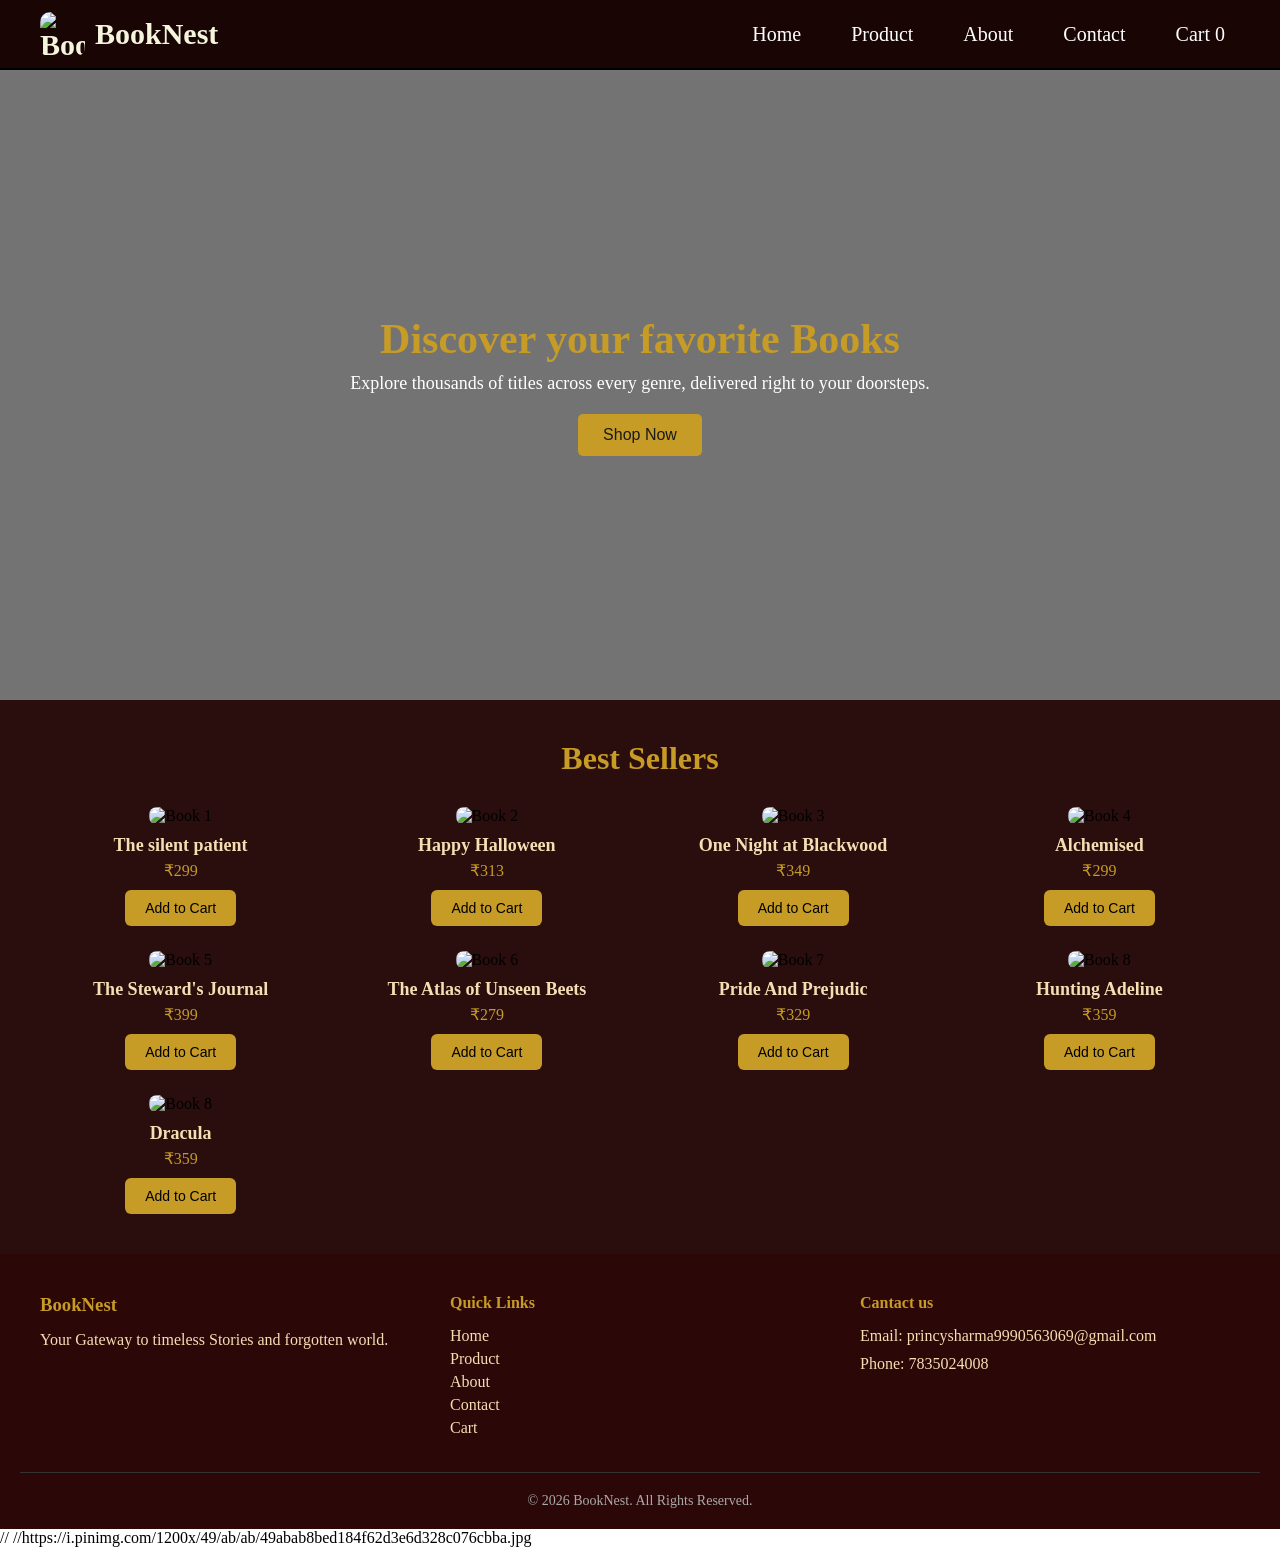
==== index.html @ 578a8ced "added new files" ====
<!DOCTYPE html>
<html lang="en">
<head>
    <meta charset="UTF-8">
    <meta name="viewport" content="width=device-width, initial-scale=1.0">
    <title>BookNest | Your Online Bookstore</title>
    <link rel="stylesheet" href="https://cdnjs.cloudflare.com/ajax/libs/font-awesome/7.3.1/css/all.min.css">
    <link rel="stylesheet" href="book.css">
</head>
<body>
    <nav>
        <div class="logo"><img src="https://i.pinimg.com/736x/c6/09/54/c60954fbcc15aa1585bb336aea8cf75f.jpg" alt="BookNest logo" class="logo-img">
            <span>BookNest</span></div>
        <ul class="nav-links">
            <li><a href="index.html"><i class="fa-solid fa-house"></i>Home</a></li>
            <li><a href="product.html"><i class="fa-solid fa-book"></i>Product</a></li>
            <li><a href="about.html"><i class="fa-solid fa-circle-info"></i>About</a></li>
            <li><a href="contact.html"><i class="fa-solid fa-envelope"></i>Contact</a></li>
            <li><a href="cart.html"><i class="fa-solid fa-cart-shopping"></i>Cart <span id="cart-cont">0</span></a></li>
        </ul>
    </nav>
    <section class="hero">
        <h1>Discover your favorite Books</h1>            
        <p>Explore thousands of titles across every genre, delivered right to your doorsteps.</p>
        <button>Shop Now</button>
    </section>
    
    <section class="featured">
        <h2>Best Sellers</h2>
        <div class="book-grid">
            <div class="book-card">
                <img src="https://i.pinimg.com/736x/d7/54/0d/d7540d9b97446cc582fce6cddcb93177.jpg" alt="Book 1">
                <h3>The silent patient</h3>
                <p>&#8377;299</p>
                <button>Add to Cart</button>
            </div>
             <div class="book-card">
                <img src="https://i.pinimg.com/1200x/a8/30/3d/a8303d64cdb4f42c1db308ada5e7dec4.jpg" alt="Book 2">
                <h3>Happy Halloween</h3>
                <p>&#8377;313</p>
                <button>Add to Cart</button>
            </div>
             <div class="book-card">
                <img src="https://i.pinimg.com/736x/48/c2/78/48c278a82278a18df1b7054483be6fef.jpg" alt="Book 3">
                <h3>One Night at Blackwood </h3>
                <p>&#8377;349</p>
                <button>Add to Cart</button>
            </div>
             <div class="book-card">
                <img src="https://i.pinimg.com/736x/cd/f9/1a/cdf91a4e11701c821e4fa16d96aaaf68.jpg" alt="Book 4">
                <h3>Alchemised</h3>
                <p>&#8377;299</p>
                <button>Add to Cart</button>
            </div>
             <div class="book-card">
                <img src="https://i.pinimg.com/736x/55/f5/77/55f577335f9e6873ab4bed0257a5c268.jpg" alt="Book 5">
                <h3>The Steward's Journal</h3>
                <p>&#8377;399</p>
                <button>Add to Cart</button>
            </div>
             <div class="book-card">
                <img src="https://i.pinimg.com/1200x/c9/a0/32/c9a0320ac63e34b9537fbfabe593b211.jpg" alt="Book 6">
                <h3>The Atlas of Unseen Beets</h3>
                <p>&#8377;279</p>
                <button>Add to Cart</button>
            </div>
             <div class="book-card">
                <img src="https://i.pinimg.com/736x/46/05/35/460535da82e64b01bc0001aea6944735.jpg" alt="Book 7">
                <h3>Pride And Prejudic</h3>
                <p>&#8377;329</p>
                <button>Add to Cart</button>
            </div>
             <div class="book-card">
                <img src="https://i.pinimg.com/1200x/88/7e/ac/887eace01a86aed6698398fafffc4459.jpg" alt="Book 8">
                <h3>Hunting Adeline</h3>
                <p>&#8377;359</p>
                <button>Add to Cart</button>
            </div>
              <div class="book-card">
                <img src="https://i.pinimg.com/736x/10/17/fe/1017feed66d255a9779cd576a30716ea.jpg" alt="Book 8">
                <h3>Dracula</h3>
                <p>&#8377;359</p>
                <button>Add to Cart</button>
            </div>
        </div>
    </section>

    <footer>
        <div class="footer-container">
            <div class="footer-col">
                <h3>BookNest</h3>
                <p>Your Gateway to timeless Stories and forgotten world.</p>

            </div>
            <div class="footer-col">
                <h4>Quick Links</h4>
                <ul>
                    <li><a href="index.html"><i class="fa-solid fa-house"></i>Home</a></li>
                    <li><a href="product.html"><i class="fa-solid fa-book"></i>Product</a></li>
                    <li><a href="about.html"><i class="fa-solid fa-circle-info"></i>About</a></li>
                    <li><a href="contact.html"><i class="fa-solid fa-envelope"></i>Contact</a></li>
                    <li><a href="cart.html"><i class="fa-solid fa-cart-shopping"></i>Cart</a></li>
                </ul>
            </div>
            <div class="footer-col">
                <h4>Cantact us</h4>
                <p><i class="fa-solid fa-at"></i>Email: princysharma9990563069@gmail.com</p>
                <p><i class="fa-solid fa-phone"></i>Phone: 7835024008</p>
            </div>
        </div>
        <div class="footer-bottom">
            <p>&copy; 2026 BookNest. All Rights Reserved.</p>

        </div>
    </footer>
    
</body>
</html>
//
//https://i.pinimg.com/1200x/49/ab/ab/49abab8bed184f62d3e6d328c076cbba.jpg
---- book.css ----
* {
    margin: 0;
    padding: 0;
    box-sizing: border-box;
}
nav {
    display: flex;
    justify-content: space-between;
    align-items: center;
    padding: 20px 40px;
    background-color:rgb(26, 5, 5);
    color: white;
    height: 70px;
    border-bottom: 2px solid black;
    
}
.logo {
    color: beige;
    font-size: 30px;
    font-weight: bold;
    display: flex;
    align-items: center;
    gap: 10px;
}
.logo-img {
    width: 45px;
    height: 45px;
    border-radius: 10px;
    object-fit: cover;
}

#cart-count {
 background-color: #c69b26;
 color: beige;
 border-radius: 50%;
 padding: 2PX 6PX;
 font-size: 18PX;
 font-weight: bold;
 margin-left: 4PX;
}
.logo:hover{
    border: 1px solid beige;
    padding: 5px;
}
.nav-links{
   list-style: none;
   display: flex;
   gap: 20px;
}

.nav-links li {
    margin: 0 15px;
}

.nav-links a {
    text-decoration: none;
    color: white;
    font-size: 20px;
}

.nav-links a:hover {
    border: 1px solid beige;
    padding: 5px;
}
.hero {
    height: 70vh;
    background-image: linear-gradient(rgba(0,0,0,0.55), rgba(0,0,0,0.55)), url(https://i.pinimg.com/1200x/21/02/22/210222da33325f54b36c2b18632423d0.jpg);
    background-size: cover;
    background-position: center;
    display: flex;
    flex-direction: column;
    justify-content: center;
    align-items: center;
    text-align: center;
}

.hero h1{
    color: #c69b26;
    font-size: 42px;
    margin-bottom: 10px;
}
.hero p {
    color: white;
    font-size: 18px;
    margin-bottom: 20px;
}
.hero button {
    background-color: #c69b26;
    color: #1a1a1a;
    border: none;
    padding: 12px 25px;
    font-size: 16px;
    border-radius: 5px;
}
.hero button:hover {
    background-color: #d4a942;
}

.featured {
    padding: 40px;
    background-color: rgb(42, 13, 13);
    text-align: center;
}
.featured h2 {
    color:#c69b26 ;
    font-size: 32px;
    margin-bottom: 30px;
}

.book-grid{
    display: grid;
    grid-template-columns: repeat(4, 1fr);
    gap:25px;
}

.book-card img {
    width: 100%;
    height: 250px;
    object-fit: cover;
    border-radius: 8px;
}

.book-card h3 {
    color: wheat;
    font-size: 18px;
    margin: 10px 0 5px;

}

.book-card p {
    color: #c69b26;
    font-size: 16px;
    margin-bottom: 10px;
}

.book-card button {
    background-color: #c69b26;
    color: #000000;
    border: none;
    padding: 10px 20px;
    border-radius: 6px;
    cursor: pointer;
    font-size: 14px;
    
}

.book-card button:hover{
    background-color: #d4a942;
}
footer {
    background-color: rgb(44, 7, 7);
    color: wheat;
    padding: 40px 20px 20px;
}
.footer-container {
    display: flex;
    justify-content: space-between;
    flex-wrap: wrap;
    gap: 30px;
    max-width: 1200px;
    margin: 0 auto;
}
.footer-col{
    flex: 1;
    min-width: 200px;

}
.footer-col p{
    margin-bottom: 10px;
}

.footer-col h3, .footer-col h4 {
    color: #c69b26;
    margin-bottom: 15px;
}
.footer-col ul {
    list-style: none;
}
.footer-col ul li {
    margin-bottom: 5px;
}
.footer-col ul li a {
    color: wheat;
    text-decoration: none;
}

.footer-col ul li a:hover{
    color: #c69b26;
}
.footer-bottom {
    text-align: center;
    margin-top: 30px;
    padding-top: 20px;
    border-top: 1px solid #333;
    font-size: 14px;
    color: #aaa;
}
.products-page{
    padding: 40px;
    background-color: rgb(42, 13, 13);
    text-align: center;
}
.products-page h1 {
    color:#c69b26 ;
    font-size: 32px;
    margin-bottom: 30px;
}
.about-section{
    padding: 60px 40px;
    background-color: rgb(42, 13, 13);
    text-align: center;
    color: wheat;
}
.about-section h1{
    color: #c69b26;
    font-size: 36px;
    margin-bottom: 20px;
}
.about-section p {
    max-width: 700px;
    margin: 0 auto;
    line-height: 1.6;
    font-size: 16px;

}

.stats {
    display: flex;
    justify-content: center;
    flex-wrap: wrap;
    gap: 40px;
    padding: 60px 40px;
    background-color:#1d0101;
    text-align: center;
    color: wheat;
}
.stats-box h2{
    color: #c69b26;
    font-size: 32px;
}
.stats-box p{
    font-size: 18px;
    margin-top: 5px;
}
.contact-section{
    padding: 60px 40px;
    background-color:#1d0101;
    text-align: center;
    color: wheat;
}
.contact-section h1 {
     color: #c69b26;
    font-size: 36px;
    margin-bottom: 20px;

}
.contact-section p {
   max-width: 600px;
   margin: 0 auto 30px;
   line-height: 1.6;
}
.contact-section form {
    max-width: 500px;
    margin: 0 auto;
    display: flex;
    flex-direction: column;
    gap: 15px;
}
.contact-section input, .contact-section textarea {
    padding: 12px;
    border:  1px solid black;
    border-radius: 8px;
    background-color: beige;
    font-size: 15px;
}
.contact-section textarea {
    height: 120px;
    resize: none;
}
.contact-section button {
    background-color: #c69b26;
    padding: 12px;
    border: none;
    font-size: 16px;
    border-radius: 8px;
    cursor: pointer;
}
.contact-section button:hover{
    background-color: #d4a942;
}
.popup-overlay {
    display: none;
    position: fixed;
    top: 0;
    left: 0;
    width: 100%;
    height: 100%;
    background-color: rgba(0, 0, 0, 0.7);
    justify-content: center;
    align-items: center;
    z-index: 100;
}

.popup-overlay.active {
    display: flex;
}

.popup-box {
    background-color: #1a1a1a;
    border: 2px solid #f4c542;
    border-radius: 10px;
    padding: 40px;
    text-align: center;
    max-width: 400px;
}

.popup-box h2 {
    color: #f4c542;
    font-size: 26px;
    margin-bottom: 15px;
}

.popup-box p {
    color: white;
    margin-bottom: 20px;
    line-height: 1.5;
}

.popup-box button {
    background-color: #f4c542;
    color: #1a1a1a;
    border: none;
    padding: 10px 25px;
    border-radius: 5px;
    cursor: pointer;
    font-size: 15px;
}

@media (max-width: 768px) {
    .book-grid {
        grid-template-columns: repeat(3, 1fr);
    }
    .hero h1 {
        font-size: 30px;
    }

    .footeer-container {
        flex-direction: column;
        text-align: center;
    }
    .stats{
        gap: 20px;
    }
}

@media (max-width: 480px) {
    nav{
        padding: 15px 20px;
    }
    .book-grid {
        grid-template-columns: repeat(2 , 1fr);

    }
    .hero{
        height: 70vh;
    }
    .hero h1 {
        font-size: 24px;
    }
    .hero p {
        font-size: 14px;
    }
    .about-section p, .contact-section p{
        font-size: 14px;
    }
    .stats-box h2 {
        font-size: 24px;
    }
    .contact-section form {
        padding: 0 15px;
    }
    .nav-links{
        gap: 8px;
    }
    .nav-links a {
        font-size: 13px;
    }
    .logo{
        font-size: 13px;
    }

}
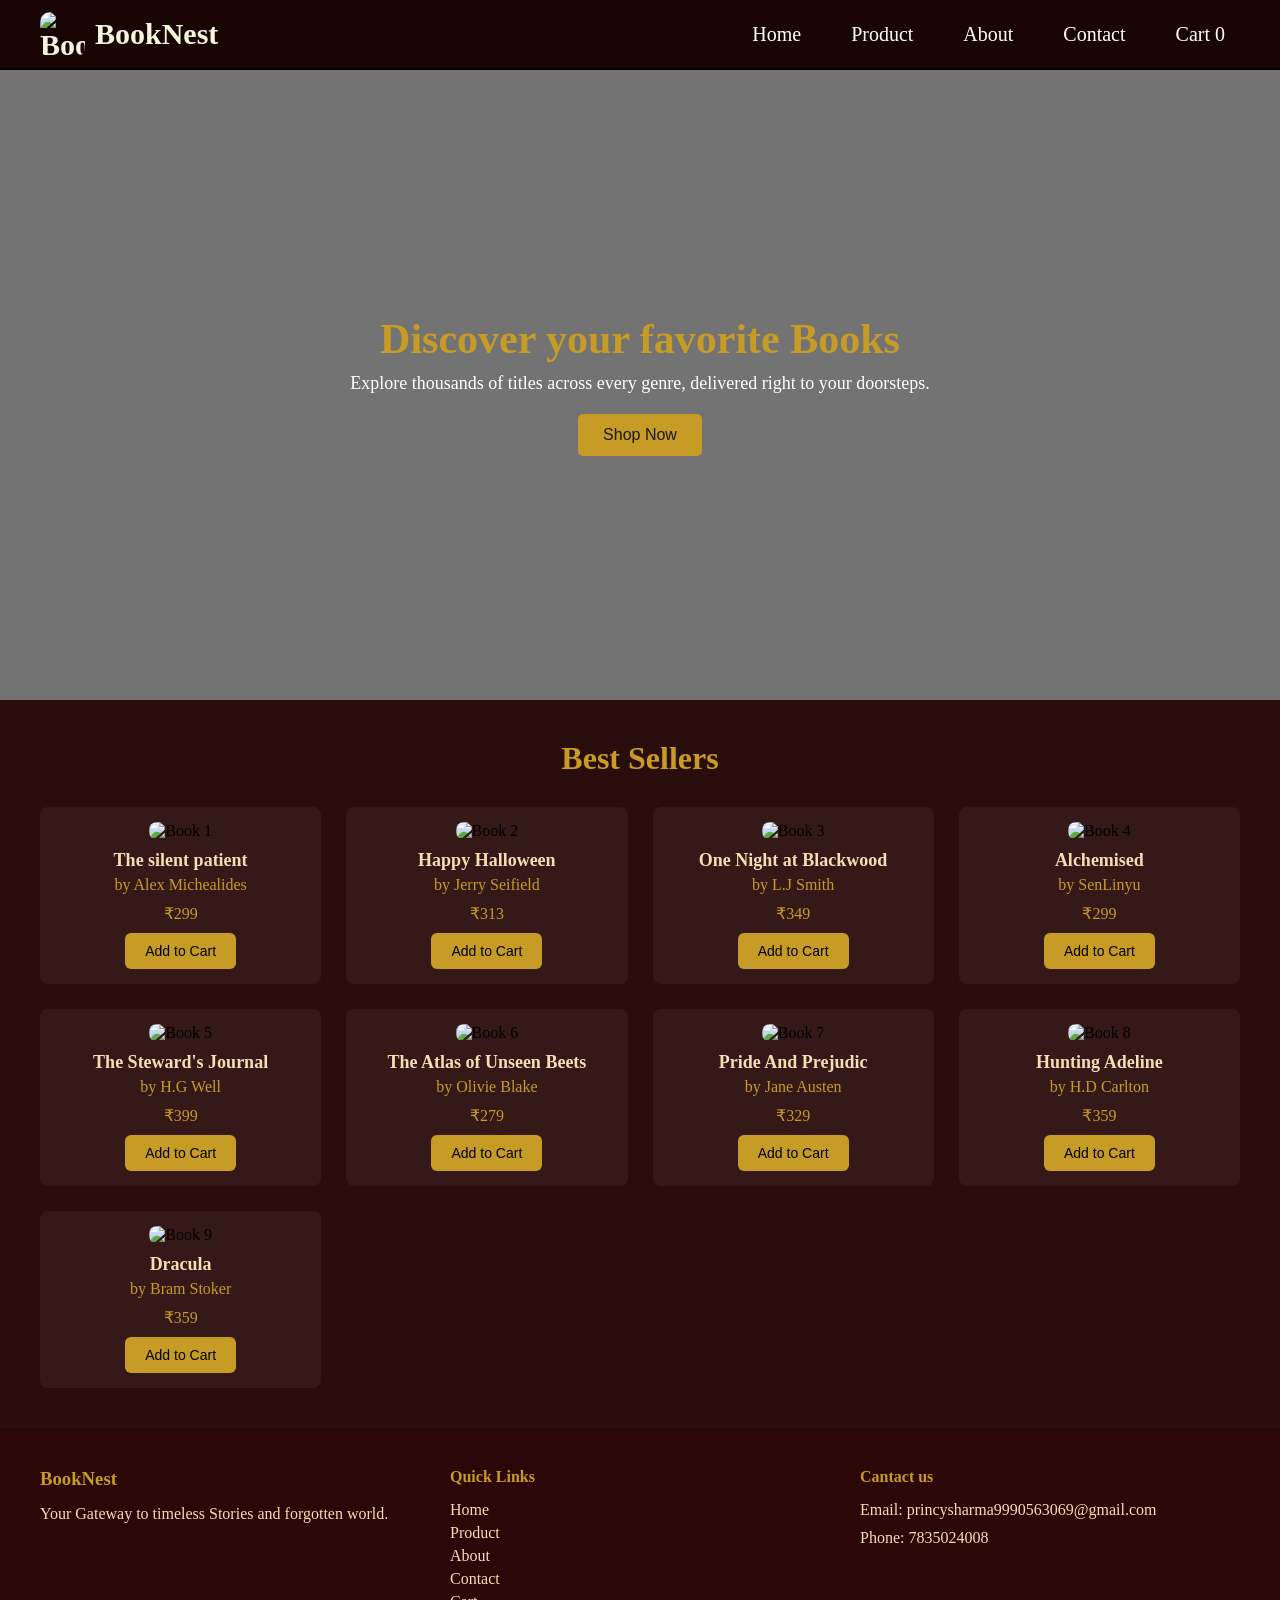
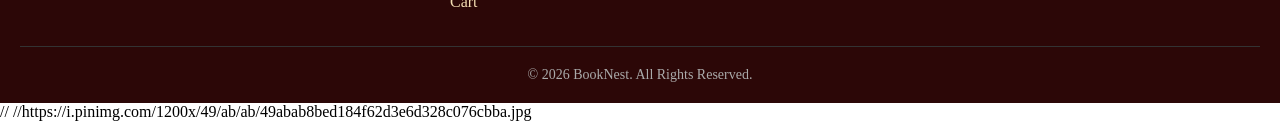
==== commit ca4c52c4: "style: updated book card grid layout and dardthem ui and also added a new page cart" ====
--- a/index.html
+++ b/index.html
@@ -30,57 +30,84 @@
         <div class="book-grid">
             <div class="book-card">
                 <img src="https://i.pinimg.com/736x/d7/54/0d/d7540d9b97446cc582fce6cddcb93177.jpg" alt="Book 1">
-                <h3>The silent patient</h3>
-                <p>&#8377;299</p>
-                <button>Add to Cart</button>
+                <div class="book-info">
+                    <h3>The silent patient</h3>
+                    <p class="author">by Alex Michealides</p>
+                    <p>&#8377;299</p>
+                    <button><i class="fa-solid fa-cart-plus"></i>Add to Cart</button>
+                </div>
             </div>
              <div class="book-card">
                 <img src="https://i.pinimg.com/1200x/a8/30/3d/a8303d64cdb4f42c1db308ada5e7dec4.jpg" alt="Book 2">
-                <h3>Happy Halloween</h3>
-                <p>&#8377;313</p>
-                <button>Add to Cart</button>
+                <div class="book-info">
+                    <h3>Happy Halloween</h3>
+                    <p class="author">by Jerry Seifield</p>
+                    <p>&#8377;313</p>
+                    <button><i class="fa-solid fa-cart-plus"></i>Add to Cart</button>
+                </div>
             </div>
              <div class="book-card">
                 <img src="https://i.pinimg.com/736x/48/c2/78/48c278a82278a18df1b7054483be6fef.jpg" alt="Book 3">
-                <h3>One Night at Blackwood </h3>
-                <p>&#8377;349</p>
-                <button>Add to Cart</button>
+                <div class="book-info">
+                    <h3>One Night at Blackwood </h3>
+                    <p class="author">by L.J Smith</p>
+                    <p>&#8377;349</p>
+                    <button><i class="fa-solid fa-cart-plus"></i>Add to Cart</button>
+                </div>
             </div>
              <div class="book-card">
                 <img src="https://i.pinimg.com/736x/cd/f9/1a/cdf91a4e11701c821e4fa16d96aaaf68.jpg" alt="Book 4">
-                <h3>Alchemised</h3>
-                <p>&#8377;299</p>
-                <button>Add to Cart</button>
+                <div class="book-info">
+                    <h3>Alchemised</h3>
+                    <p class="author">by SenLinyu</p>
+                    <p>&#8377;299</p>
+                    <button><i class="fa-solid fa-cart-plus"></i>Add to Cart</button>
+                </div>
             </div>
              <div class="book-card">
                 <img src="https://i.pinimg.com/736x/55/f5/77/55f577335f9e6873ab4bed0257a5c268.jpg" alt="Book 5">
-                <h3>The Steward's Journal</h3>
-                <p>&#8377;399</p>
-                <button>Add to Cart</button>
+                <div class="book-info">
+                    <h3>The Steward's Journal</h3>
+                    <p class="author">by H.G Well</p>
+                    <p>&#8377;399</p>
+                    <button><i class="fa-solid fa-cart-plus"></i>Add to Cart</button>
+                </div>
             </div>
              <div class="book-card">
                 <img src="https://i.pinimg.com/1200x/c9/a0/32/c9a0320ac63e34b9537fbfabe593b211.jpg" alt="Book 6">
-                <h3>The Atlas of Unseen Beets</h3>
-                <p>&#8377;279</p>
-                <button>Add to Cart</button>
+                <div class="book-info">
+                    <h3>The Atlas of Unseen Beets</h3>
+                    <p class="author"> by Olivie Blake</p>
+                    <p>&#8377;279</p>
+                    <button><i class="fa-solid fa-cart-plus"></i>Add to Cart</button>
+                </div>
             </div>
              <div class="book-card">
                 <img src="https://i.pinimg.com/736x/46/05/35/460535da82e64b01bc0001aea6944735.jpg" alt="Book 7">
-                <h3>Pride And Prejudic</h3>
-                <p>&#8377;329</p>
-                <button>Add to Cart</button>
+                <div class="book-info">
+                    <h3>Pride And Prejudic</h3>
+                    <p class="author">by Jane Austen</p>
+                    <p>&#8377;329</p>
+                    <button><i class="fa-solid fa-cart-plus"></i>Add to Cart</button>
+                </div>
             </div>
              <div class="book-card">
                 <img src="https://i.pinimg.com/1200x/88/7e/ac/887eace01a86aed6698398fafffc4459.jpg" alt="Book 8">
-                <h3>Hunting Adeline</h3>
-                <p>&#8377;359</p>
-                <button>Add to Cart</button>
+                <div class="book-info">
+                    <h3>Hunting Adeline</h3>
+                    <p class="author">by H.D Carlton</p>
+                    <p>&#8377;359</p>
+                    <button><i class="fa-solid fa-cart-plus"></i>Add to Cart</button>
+                </div>
             </div>
               <div class="book-card">
-                <img src="https://i.pinimg.com/736x/10/17/fe/1017feed66d255a9779cd576a30716ea.jpg" alt="Book 8">
-                <h3>Dracula</h3>
-                <p>&#8377;359</p>
-                <button>Add to Cart</button>
+                <img src="https://i.pinimg.com/736x/10/17/fe/1017feed66d255a9779cd576a30716ea.jpg" alt="Book 9">
+                <div class="book-info">
+                    <h3>Dracula</h3>
+                    <p class="author">by Bram Stoker</p>
+                    <p>&#8377;359</p>
+                    <button><i class="fa-solid fa-cart-plus"></i>Add to Cart</button>
+                </div>
             </div>
         </div>
     </section>
--- a/book.css
+++ b/book.css
@@ -113,6 +113,13 @@
     gap:25px;
 }
 
+.book-card{
+    background-color: rgba(255,255,255,0.05);
+    border-radius: 8px;
+    padding: 15px;
+    text-align: center;
+}
+
 .book-card img {
     width: 100%;
     height: 250px;
@@ -131,6 +138,11 @@
     color: #c69b26;
     font-size: 16px;
     margin-bottom: 10px;
+}
+.book-info{
+    text-align: center;
+    width: 100%;
+    margin-top: 10px;
 }
 
 .book-card button {
@@ -147,6 +159,8 @@
 .book-card button:hover{
     background-color: #d4a942;
 }
+
+
 footer {
     background-color: rgb(44, 7, 7);
     color: wheat;
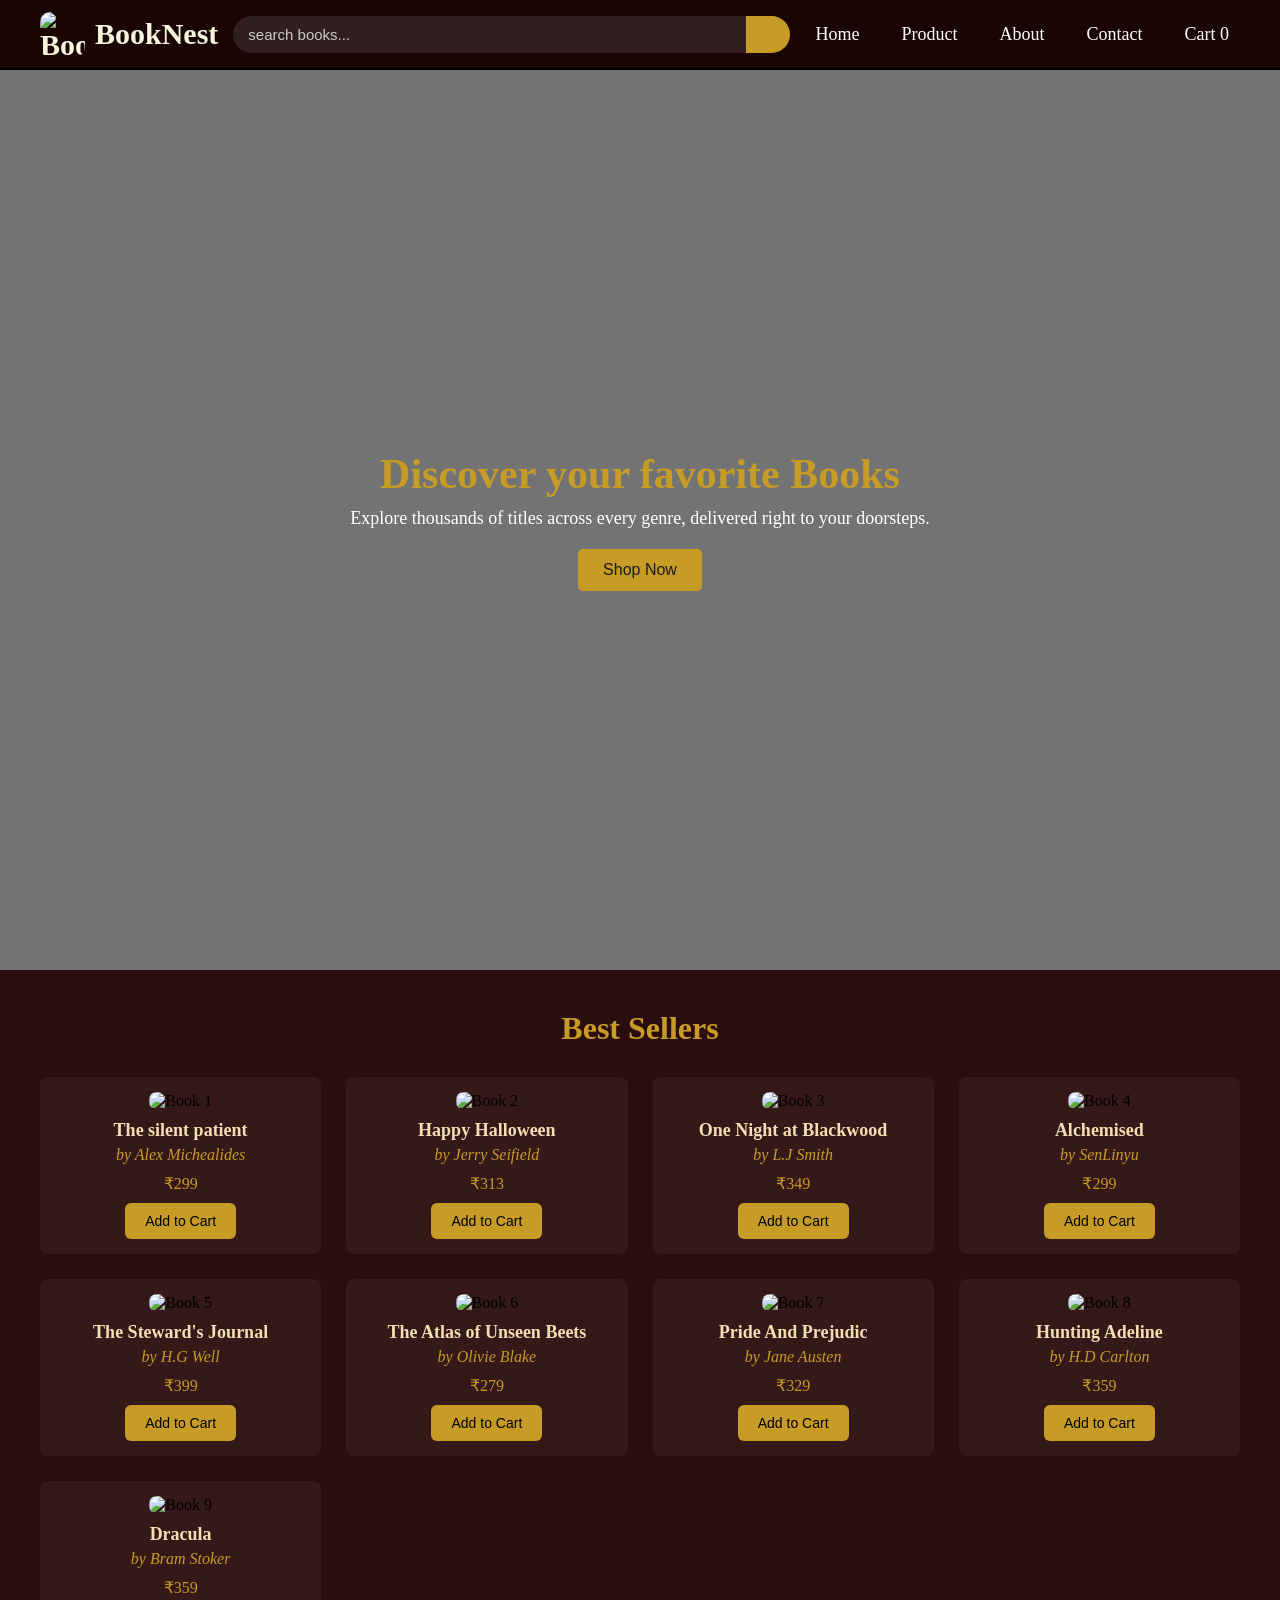
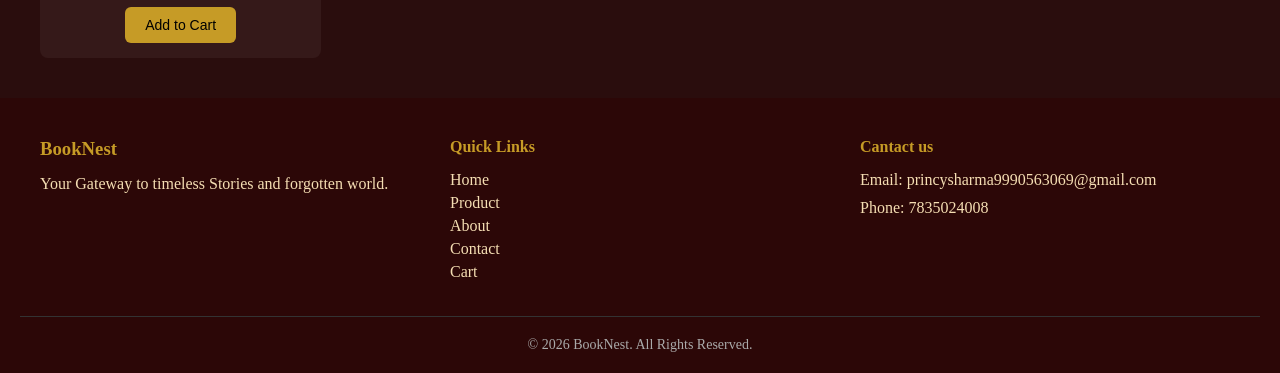
==== commit 79152b76: "Improve navbar with Search Functionality and responsive design" ====
--- a/index.html
+++ b/index.html
@@ -5,21 +5,35 @@
     <meta name="viewport" content="width=device-width, initial-scale=1.0">
     <title>BookNest | Your Online Bookstore</title>
     <link rel="stylesheet" href="https://cdnjs.cloudflare.com/ajax/libs/font-awesome/7.3.1/css/all.min.css">
-    <link rel="stylesheet" href="book.css">
+    <link rel="stylesheet" href="style/book.css">
 </head>
 <body>
     <nav>
-        <div class="logo"><img src="https://i.pinimg.com/736x/c6/09/54/c60954fbcc15aa1585bb336aea8cf75f.jpg" alt="BookNest logo" class="logo-img">
-            <span>BookNest</span></div>
+       <input type="checkbox" id="menu-toggle">
+        <label for="menu-toggle" class="hamburger">
+            <div class="line"></div>
+            <div class="line"></div>
+            <div class="line"></div>
+        </label>
+        <div class="logo"><img src="https://i.pinimg.com/736x/c6/09/54/c60954fbcc15aa1585bb336aea8cf75f.jpg"alt="BookNest logo" class="logo-img">
+            <span>BookNest</span>
+        </div>
+
+        <div class="search-box">
+            <input type="text" id="searchInput" placeholder="search books...">
+            <button type="button" id="searchBtn" aria-label="Search"><i class="fa-solid fa-magnifying-glass"></i></button>
+        </div>
+
         <ul class="nav-links">
             <li><a href="index.html"><i class="fa-solid fa-house"></i>Home</a></li>
             <li><a href="product.html"><i class="fa-solid fa-book"></i>Product</a></li>
             <li><a href="about.html"><i class="fa-solid fa-circle-info"></i>About</a></li>
             <li><a href="contact.html"><i class="fa-solid fa-envelope"></i>Contact</a></li>
-            <li><a href="cart.html"><i class="fa-solid fa-cart-shopping"></i>Cart <span id="cart-cont">0</span></a></li>
+            <li><a href="cart.html"><i class="fa-solid fa-cart-shopping"></i>Cart <span class="js-cart-quantity" id="cart-cont">0</span></a></li>
         </ul>
-    </nav>
+   </nav>
     <section class="hero">
+        
         <h1>Discover your favorite Books</h1>            
         <p>Explore thousands of titles across every genre, delivered right to your doorsteps.</p>
         <button>Shop Now</button>
@@ -114,6 +128,9 @@
 
     <footer>
         <div class="footer-container">
+
+
+            
             <div class="footer-col">
                 <h3>BookNest</h3>
                 <p>Your Gateway to timeless Stories and forgotten world.</p>
@@ -143,7 +160,6 @@
     
 </body>
 </html>
-//
-//https://i.pinimg.com/1200x/49/ab/ab/49abab8bed184f62d3e6d328c076cbba.jpg
 
 
+
--- a/style/book.css
+++ b/style/book.css
@@ -0,0 +1,651 @@
+* {
+    margin: 0;
+    padding: 0;
+    box-sizing: border-box;
+}
+nav {
+    display: flex;
+    flex-wrap: nowrap;
+    align-items: center;
+    justify-content: space-between;
+    gap: 15px;
+    padding: 20px 40px;
+    background-color:rgb(26, 5, 5);
+    color: white;
+    height: 70px;
+    width: 100%;
+    box-sizing: border-box;
+    border-bottom: 2px solid black;
+    
+}
+.logo {
+    color: beige;
+    font-size: 30px;
+    font-weight: bold;
+    display: flex;
+    flex-shrink: 0;
+    align-items: center;
+    gap: 10px;
+}
+.logo-img {
+    width: 45px;
+    height: 45px;
+    border-radius: 10px;
+    object-fit: cover;
+}
+
+/* search part */
+.search-box {
+    flex: 1 1 0;
+    min-width: 0;
+    max-width: 700px;
+    margin: 0 auto;
+    position: relative;
+    display: flex;
+    align-items: center;
+}
+.search-box input {
+    border-radius: 20px;
+    border: none;
+    background-color: rgba(255,255,255,0.1);
+    color: white;
+    width: 100%;
+    min-width: 0;
+    box-sizing: border-box;
+    padding: 10px 52px 10px 15px;
+    font-size: 15px;
+    
+}
+
+.search-box input::placeholder {
+    color: #ccc;
+}
+
+.search-box button {
+    position: absolute;
+    top: 0;
+    right: 0;
+    height: 100%;
+    width: 44px;
+    background-color: #c69b26;
+    border: none;
+    border-radius: 0 20px 20px 0;
+    cursor: pointer;
+    display: flex;
+    align-items: center;
+    justify-content: center;
+    z-index: 2;
+}
+
+.search-box button:hover {
+    background-color: #d4a942;
+}
+
+.search-box button:focus-visible {
+    outline: 2px solid white;
+    outline-offset: -3px;
+}
+
+.search-box i {
+    color: #1a1a1a;
+    font-size: 16px;
+    pointer-events: none;
+}
+
+#cart-count {
+ background-color: #c69b26;
+ color: beige;
+ border-radius: 50%;
+ padding: 2PX 6PX;
+ font-size: 18PX;
+ font-weight: bold;
+ margin-left: 4PX;
+}
+/* .logo:hover{
+    border: 1px solid beige;
+    padding: 5px;
+} */
+.nav-links{
+   list-style: none;
+   display: flex;
+   flex-wrap: nowrap;
+   flex-shrink: 0;
+   gap: 20px;
+   margin: 0;
+   padding: 0;
+}
+
+.nav-links li {
+    margin: 0px ;
+    flex-shrink: 0;
+}
+
+.nav-links a {
+    text-decoration: none;
+    color: white;
+    font-size: 18px;
+    padding: 10px;
+    border: 1px solid transparent;
+    transition: border-color 0.2s;
+}
+
+.nav-links a:hover {
+    border: 1px solid beige;
+
+}
+.hero {
+    height: 100vh;
+    width: 100%;
+    box-sizing: border-box;
+    padding: 0 15px;
+    background-image: linear-gradient(rgba(0,0,0,0.55), rgba(0,0,0,0.55)), url(https://i.pinimg.com/1200x/21/02/22/210222da33325f54b36c2b18632423d0.jpg);
+    background-size: cover;
+    background-position: center;
+    display: flex;
+    flex-direction: column;
+    justify-content: center;
+    align-items: center;
+    text-align: center;
+    box-sizing: border-box;
+}
+
+.hero h1{
+    color: #c69b26;
+    font-size: clamp(22px, 6vw, 42px);
+    margin-bottom: 10px;
+}
+.hero p {
+    color: white;
+    font-size: 18px;
+    margin-bottom: 20px;
+}
+.hero button {
+    background-color: #c69b26;
+    color: #1a1a1a;
+    border: none;
+    padding: 12px 25px;
+    font-size: 16px;
+    border-radius: 5px;
+}
+.hero button:hover {
+    background-color: #d4a942;
+}
+
+.featured {
+    padding: 40px;
+    background-color: rgb(42, 13, 13);
+    text-align: center;
+}
+.featured h2 {
+    color:#c69b26 ;
+    font-size: 32px;
+    margin-bottom: 30px;
+}
+
+.book-grid{
+    display: grid;
+    grid-template-columns: repeat(4, 1fr);
+    gap:25px;
+}
+
+.book-card{
+    background-color: rgba(255,255,255,0.05);
+    border-radius: 8px;
+    padding: 15px;
+    text-align: center;
+}
+
+.book-card img {
+    width: 100%;
+    height: 250px;
+    object-fit: cover;
+    border-radius: 8px;
+}
+
+.book-card h3 {
+    color: wheat;
+    font-size: 18px;
+    margin: 10px 0 5px;
+}
+
+.book-card p {
+    color: #c69b26;
+    font-size: 16px;
+    margin-bottom: 10px;
+}
+.book-info{
+    text-align: center;
+    width: 100%;
+    margin-top: 10px;
+}
+
+.book-card button {
+    background-color: #c69b26;
+    color: #000000;
+    border: none;
+    padding: 10px 20px;
+    border-radius: 6px;
+    cursor: pointer;
+    font-size: 14px;
+    
+}
+.author{
+    color: beige;
+    font-style: italic;
+    
+}
+
+.book-card button:hover{
+    background-color: #d4a942;
+}
+
+
+footer {
+    background-color: rgb(44, 7, 7);
+    color: wheat;
+    padding: 40px 20px 20px;
+}
+.footer-container {
+    display: flex;
+    justify-content: space-between;
+    flex-wrap: wrap;
+    gap: 30px;
+    max-width: 1200px;
+    margin: 0 auto;
+}
+.footer-col{
+    flex: 1;
+    min-width: 200px;
+
+}
+.footer-col p{
+    margin-bottom: 10px;
+}
+
+.footer-col h3, .footer-col h4 {
+    color: #c69b26;
+    margin-bottom: 15px;
+}
+.footer-col ul {
+    list-style: none;
+}
+.footer-col ul li {
+    margin-bottom: 5px;
+}
+.footer-col ul li a {
+    color: wheat;
+    text-decoration: none;
+}
+
+.footer-col ul li a:hover{
+    color: #c69b26;
+}
+.footer-bottom {
+    text-align: center;
+    margin-top: 30px;
+    padding-top: 20px;
+    border-top: 1px solid #333;
+    font-size: 14px;
+    color: #aaa;
+}
+.products-page{
+    padding: 40px;
+    background-color: rgb(42, 13, 13);
+    text-align: center;
+}
+.products-page h1 {
+    color:#c69b26 ;
+    font-size: 32px;
+    margin-bottom: 30px;
+}
+.about-section{
+    padding: 60px 40px;
+    background-color: rgb(42, 13, 13);
+    text-align: center;
+    color: wheat;
+}
+.about-section h1{
+    color: #c69b26;
+    font-size: 36px;
+    margin-bottom: 20px;
+}
+.about-section p {
+    max-width: 700px;
+    margin: 0 auto;
+    line-height: 1.6;
+    font-size: 16px;
+
+}
+
+.stats {
+    display: flex;
+    justify-content: center;
+    flex-wrap: wrap;
+    gap: 40px;
+    padding: 60px 40px;
+    background-color:#1d0101;
+    text-align: center;
+    color: wheat;
+}
+.stats-box h2{
+    color: #c69b26;
+    font-size: 32px;
+}
+.stats-box p{
+    font-size: 18px;
+    margin-top: 5px;
+}
+.contact-section{
+    padding: 60px 40px;
+    background-color:#1d0101;
+    text-align: center;
+    color: wheat;
+}
+.contact-section h1 {
+     color: #c69b26;
+    font-size: 36px;
+    margin-bottom: 20px;
+
+}
+.contact-section p {
+   max-width: 600px;
+   margin: 0 auto 30px;
+   line-height: 1.6;
+}
+.contact-section form {
+    max-width: 500px;
+    margin: 0 auto;
+    display: flex;
+    flex-direction: column;
+    gap: 15px;
+}
+.contact-section input, .contact-section textarea {
+    padding: 12px;
+    border:  1px solid black;
+    border-radius: 8px;
+    background-color: beige;
+    font-size: 15px;
+}
+.contact-section textarea {
+    height: 120px;
+    resize: none;
+}
+.contact-section button {
+    background-color: #c69b26;
+    padding: 12px;
+    border: none;
+    font-size: 16px;
+    border-radius: 8px;
+    cursor: pointer;
+}
+.contact-section button:hover{
+    background-color: #d4a942;
+}
+
+#menu-toggle,
+.hamburger {
+    display: none;
+}
+
+@media (max-width: 992px) {
+    nav { gap: 10px; padding: 0 15px; }
+    .nav-links { gap: 12px; }
+    .nav-links a { font-size: 15px; }
+    .logo span { font-size: 20px; }
+}
+
+
+
+
+html, body {
+    max-width: 100%;
+    overflow-x: hidden;
+}
+
+@media (max-width: 768px) {
+    nav {
+        flex-wrap: wrap;
+        height: auto;
+        gap: 8px 10px;
+        padding: 8px 12px;
+    }
+    nav ul li a i {
+        margin-right: 9px;
+    }
+    .hamburger {
+        display: flex;
+        flex-direction: column;
+        gap: 5px;
+        cursor: pointer;
+        order: 1;
+    }
+
+    .hamburger .line {
+        width: 24px;
+        height: 3px;
+        background: white;
+        border-radius: 2px;
+        margin: 0 10px ;
+    }
+
+    
+    .logo {
+        order: 2;
+        margin-right: auto;
+    }
+
+    .nav-links {
+        display: contents;
+    }
+
+    .nav-links li:not(:last-child) {
+        display: none;
+    }
+
+    .nav-links li:last-child {
+        order: 3;
+    }
+
+   
+    
+
+    .search-box {
+        order: 4;
+        flex: 1 1 100%;
+        max-width: 100%;
+        margin: 0;
+    }
+   
+
+    #menu-toggle:checked ~ .nav-links li:not(:last-child) {
+    display: block;
+    order: 5;
+    flex: 1 1 100%;
+    padding: 12px 4px;
+    border-top: 1px solid rgba(255, 255, 255, 0.2);
+    }
+
+    .nav-links li a {
+        display: block;
+        font-size: 16px; 
+
+    }
+    
+    .logo span { font-size: 16px; }
+    .logo img { width: 36px; height: 36px; }
+    .search-box input { 
+        padding: 10px 50px 10px 12px; 
+        font-size: 16px; 
+    }
+
+    .hero h1,
+    .hero p {
+        max-width: 100%;
+        box-sizing: border-box;
+        padding: 0 15px;
+        text-align: center;
+        overflow-wrap: break-word;
+    }
+    .book-grid {
+        grid-template-columns: repeat(2, 1fr);
+        gap: 12px;
+    }
+    .hero h1 {
+        font-size: 30px;
+    }
+    .hero p {
+    font-size: 16px;
+    line-height: 1.5;
+    }
+
+    .hero button {
+        padding: 14px 28px;
+        font-size: 16px;
+    }
+
+    .footer-container {
+        flex-direction: column;
+        text-align: left;
+        gap: 24px;
+    }
+
+    .footer-col ul li {
+        margin-bottom: 10px;
+    }
+
+    .footer-col ul li a {
+        display: inline-block;
+        padding: 4px 0;
+        font-size: 16px;
+
+    }
+
+
+    .footer-bottom {
+        font-size: 13px;
+    }
+    .stats{
+        gap: 20px;
+    }
+}
+/* ===== TABLET (iPad) ONLY ===== */
+@media (min-width: 481px) and (max-width: 768px) {
+
+    /* navbar */
+    nav { padding: 14px 28px; gap: 12px 16px; }
+    .hamburger { gap: 6px; }
+    .hamburger .line { width: 32px; height: 4px; }
+    .logo span { font-size: 26px; }
+    .logo img { width: 50px; height: 50px; }
+    .nav-links li:last-child a { font-size: 23px; }
+    #cart-count { font-size: 18px; }
+
+    .search-box input {
+        font-size: 20px;
+        padding: 14px 66px 14px 20px;
+    }
+    .search-box button{ width: 56px;}
+    .search-box i { font-size: 22px; }
+
+    .nav-links li a { font-size: 22px; }
+    #menu-toggle:checked ~ .nav-links li:not(:last-child) {
+        padding: 18px 8px;
+    }
+
+    /* hero */
+    .hero h1 { font-size: 56px; }
+    .hero p { font-size: 26px; line-height: 1.5; }
+    .hero button { font-size: 22px; padding: 18px 44px; }
+
+    /* products */
+    .book-grid {
+        grid-template-columns: repeat(3, 1fr);
+        gap: 20px;
+        padding: 0 24px;
+    }
+
+    /* about + contact */
+    .about-section, .contact-section { padding: 60px 40px; }
+    .about-section h1, .contact-section h1 { font-size: 46px; }
+    .about-section p, .contact-section p { font-size: 22px; line-height: 1.7; }
+    .stats-box h2 { font-size: 42px; }
+    .stats-box p { font-size: 22px; }
+    .contact-section input,
+    .contact-section textarea { font-size: 20px; padding: 16px; }
+    .contact-section button { font-size: 20px; padding: 16px; }
+
+    /* footer */
+    footer { padding: 40px 40px 24px; }
+    .footer-col h3, .footer-col h4 { font-size: 30px; }
+    .footer-col p { font-size: 22px; }
+    .footer-col ul li a { font-size: 21px; }
+    .footer-bottom { font-size: 22px; }
+}
+
+ /* @media (max-width: 600px) {
+    #cart-count { font-size: 11px; }
+    .logo img { width: 32px; height: 32px; }
+}  */
+
+@media (max-width: 480px) {
+
+    .book-grid {
+        grid-template-columns: repeat(2, 1fr);
+
+    }
+    .hero{
+        height: 70vh;
+    }
+    .hero h1 {
+        font-size: 30px;
+    }
+    .hero p {
+        font-size: 17px;
+    }
+
+    .about-section p, .contact-section p{
+        font-size: 16px;
+        line-height: 1.7;
+    }
+    .stats-box h2 {
+        font-size: 28px;
+    }
+    .contact-section form {
+        padding: 0 15px;
+    }
+    .about-section,
+    .contact-section {
+        padding: 40px 20px;
+    }
+
+    .about-section h1,
+    .contact-section h1 {
+        font-size: 30px;
+    }
+
+    .stats {
+        padding: 40px 20px;
+        gap: 20px;
+    }
+
+    .stats-box {
+        flex: 1 1 40%;
+    }
+
+    .stats-box p {
+        font-size: 16px;
+    }
+
+    .contact-section input,
+    .contact-section textarea {
+        font-size: 16px;
+        padding: 14px;
+    }
+
+    .contact-section button {
+        padding: 14px;
+        font-size: 17px;
+    }
+    
+
+}
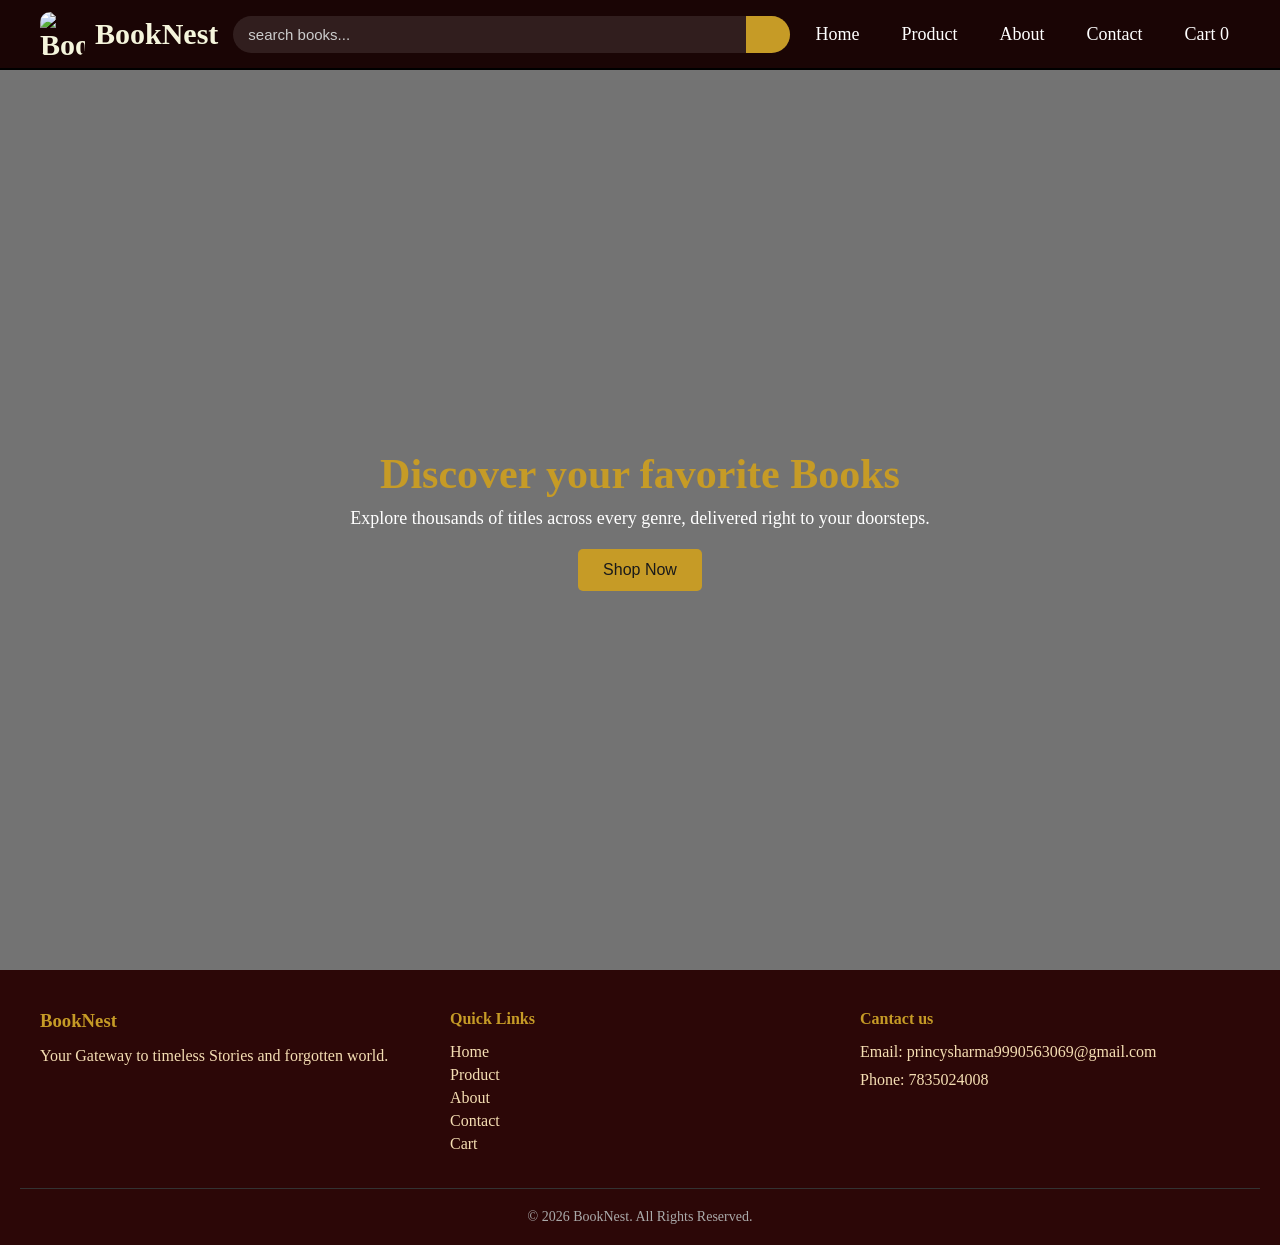
==== commit 92744c15: "Updated HTML pages and added dynamic product display using JavaScript" ====
--- a/index.html
+++ b/index.html
@@ -39,93 +39,6 @@
         <button>Shop Now</button>
     </section>
     
-    <section class="featured">
-        <h2>Best Sellers</h2>
-        <div class="book-grid">
-            <div class="book-card">
-                <img src="https://i.pinimg.com/736x/d7/54/0d/d7540d9b97446cc582fce6cddcb93177.jpg" alt="Book 1">
-                <div class="book-info">
-                    <h3>The silent patient</h3>
-                    <p class="author">by Alex Michealides</p>
-                    <p>&#8377;299</p>
-                    <button><i class="fa-solid fa-cart-plus"></i>Add to Cart</button>
-                </div>
-            </div>
-             <div class="book-card">
-                <img src="https://i.pinimg.com/1200x/a8/30/3d/a8303d64cdb4f42c1db308ada5e7dec4.jpg" alt="Book 2">
-                <div class="book-info">
-                    <h3>Happy Halloween</h3>
-                    <p class="author">by Jerry Seifield</p>
-                    <p>&#8377;313</p>
-                    <button><i class="fa-solid fa-cart-plus"></i>Add to Cart</button>
-                </div>
-            </div>
-             <div class="book-card">
-                <img src="https://i.pinimg.com/736x/48/c2/78/48c278a82278a18df1b7054483be6fef.jpg" alt="Book 3">
-                <div class="book-info">
-                    <h3>One Night at Blackwood </h3>
-                    <p class="author">by L.J Smith</p>
-                    <p>&#8377;349</p>
-                    <button><i class="fa-solid fa-cart-plus"></i>Add to Cart</button>
-                </div>
-            </div>
-             <div class="book-card">
-                <img src="https://i.pinimg.com/736x/cd/f9/1a/cdf91a4e11701c821e4fa16d96aaaf68.jpg" alt="Book 4">
-                <div class="book-info">
-                    <h3>Alchemised</h3>
-                    <p class="author">by SenLinyu</p>
-                    <p>&#8377;299</p>
-                    <button><i class="fa-solid fa-cart-plus"></i>Add to Cart</button>
-                </div>
-            </div>
-             <div class="book-card">
-                <img src="https://i.pinimg.com/736x/55/f5/77/55f577335f9e6873ab4bed0257a5c268.jpg" alt="Book 5">
-                <div class="book-info">
-                    <h3>The Steward's Journal</h3>
-                    <p class="author">by H.G Well</p>
-                    <p>&#8377;399</p>
-                    <button><i class="fa-solid fa-cart-plus"></i>Add to Cart</button>
-                </div>
-            </div>
-             <div class="book-card">
-                <img src="https://i.pinimg.com/1200x/c9/a0/32/c9a0320ac63e34b9537fbfabe593b211.jpg" alt="Book 6">
-                <div class="book-info">
-                    <h3>The Atlas of Unseen Beets</h3>
-                    <p class="author"> by Olivie Blake</p>
-                    <p>&#8377;279</p>
-                    <button><i class="fa-solid fa-cart-plus"></i>Add to Cart</button>
-                </div>
-            </div>
-             <div class="book-card">
-                <img src="https://i.pinimg.com/736x/46/05/35/460535da82e64b01bc0001aea6944735.jpg" alt="Book 7">
-                <div class="book-info">
-                    <h3>Pride And Prejudic</h3>
-                    <p class="author">by Jane Austen</p>
-                    <p>&#8377;329</p>
-                    <button><i class="fa-solid fa-cart-plus"></i>Add to Cart</button>
-                </div>
-            </div>
-             <div class="book-card">
-                <img src="https://i.pinimg.com/1200x/88/7e/ac/887eace01a86aed6698398fafffc4459.jpg" alt="Book 8">
-                <div class="book-info">
-                    <h3>Hunting Adeline</h3>
-                    <p class="author">by H.D Carlton</p>
-                    <p>&#8377;359</p>
-                    <button><i class="fa-solid fa-cart-plus"></i>Add to Cart</button>
-                </div>
-            </div>
-              <div class="book-card">
-                <img src="https://i.pinimg.com/736x/10/17/fe/1017feed66d255a9779cd576a30716ea.jpg" alt="Book 9">
-                <div class="book-info">
-                    <h3>Dracula</h3>
-                    <p class="author">by Bram Stoker</p>
-                    <p>&#8377;359</p>
-                    <button><i class="fa-solid fa-cart-plus"></i>Add to Cart</button>
-                </div>
-            </div>
-        </div>
-    </section>
-
     <footer>
         <div class="footer-container">
 
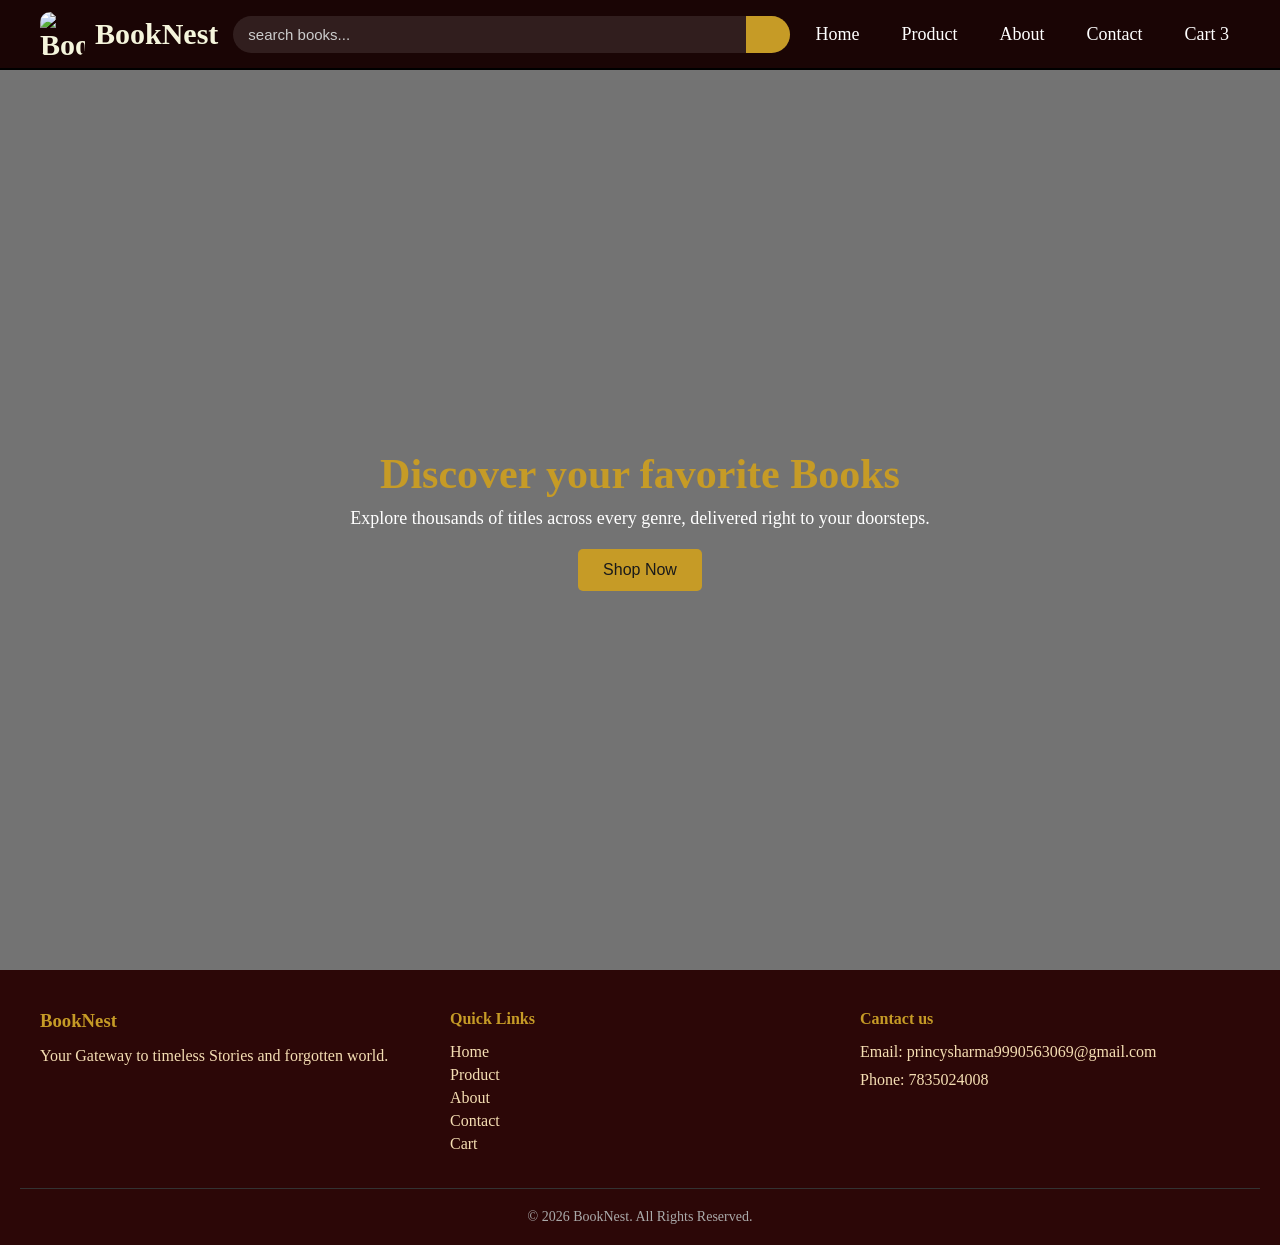
==== commit 0791c781: "Add localStorage cart, remove item, fix quantity bug, show cart count on all pages" ====
--- a/index.html
+++ b/index.html
@@ -70,6 +70,8 @@
 
         </div>
     </footer>
+
+    <script type="module" src="script/common.js"></script>
     
 </body>
 </html>
